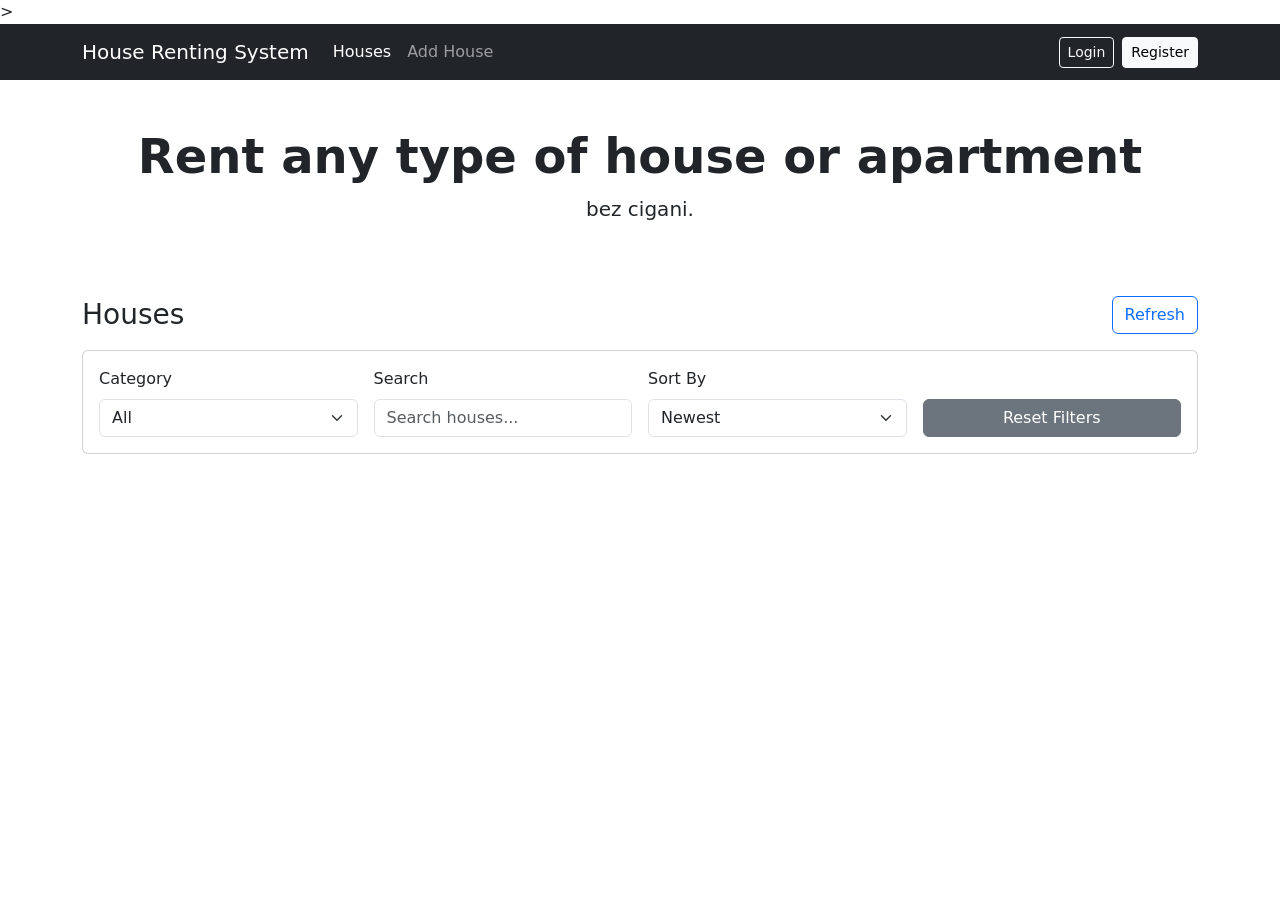
==== HouseRentingSystemApi/wwwroot/index.html @ 9e5b233e "Add project files." ====
<!DOCTYPE html>
<html lang="en">
<head>
    <meta charset="UTF-8">
    <meta name="viewport" content="width=device-width, initial-scale=1.0">
    <title>House Renting System</title>
    <link href="https://cdn.jsdelivr.net/npm/bootstrap@5.3.3/dist/css/bootstrap.min.css" rel="stylesheet">
    <link rel="stylesheet" href="/css/site.css">>
</head>
<body>
    <nav class="navbar navbar-expand-lg bg-dark navbar-dark sticky-top">
        <div class="container">
            <a class="navbar-brand" href="#">House Renting System</a>
            <button class="navbar-toggler" type="button" data-bs-toggle="collapse" data-bs-target="#mainNav">
                <span class="navbar-toggler-icon"></span>
            </button>
            <div class="collapse navbar-collapse" id="mainNav">
                <ul class="navbar-nav me-auto">
                    <li class="nav-item"><a class="nav-link active" href="#houses">Houses</a></li>
                    <li class="nav-item" id="addHouseNavItem"><a class="nav-link" href="#create" id="addHouseLink" onclick="openCreateSectionFromNav(event)">Add House</a></li>
                </ul>
                <div class="d-flex gap-2 align-items-center" id="guestActions">
                    <button class="btn btn-sm btn-outline-light" id="openLoginBtn">Login</button>
                    <button class="btn btn-sm btn-light" id="openRegisterBtn">Register</button>
                </div>
                <div class="d-flex gap-2 align-items-center d-none" id="userActions">
                    <span id="authState" class="badge text-bg-secondary">Guest</span>
                    <button class="btn btn-sm btn-outline-light" id="logoutBtn">Logout</button>
                </div>
            </div>
        </div>
    </nav>

    <header class="hero py-5">
        <div class="container text-center">
            <h1 class="display-5 fw-bold">Rent any type of house or apartment</h1>
            <p class="lead mb-0">bez cigani.</p>
        </div>
    </header>

    <main class="container py-4">
        <div id="messageBox" class="alert d-none mb-4" role="alert"></div>

        <section id="houses" class="mb-5">
            <div class="d-flex justify-content-between align-items-center mb-3">
                <h2 class="h3 mb-0">Houses</h2>
                <button class="btn btn-outline-primary" id="refreshBtn">Refresh</button>
            </div>

            <!-- Filters Section -->
            <div class="card mb-4">
                <div class="card-body">
                    <form class="row g-3">
                        <div class="col-12 col-md-3">
                            <label class="form-label" for="categoryFilter">Category</label>
                            <select class="form-select" id="categoryFilter">
                                <option value="">All</option>
                            </select>
                        </div>
                        <div class="col-12 col-md-3">
                            <label class="form-label" for="searchInput">Search</label>
                            <input type="text" class="form-control" id="searchInput" placeholder="Search houses...">
                        </div>
                        <div class="col-12 col-md-3">
                            <label class="form-label" for="sortingSelect">Sort By</label>
                            <select class="form-select" id="sortingSelect">
                                <option value="0">Newest</option>
                                <option value="1">Lowest price first</option>
                                <option value="2">Not rented first</option>
                            </select>
                        </div>
                        <div class="col-12 col-md-3 d-flex align-items-end">
                            <button type="reset" class="btn btn-secondary w-100" onclick="resetFilters()">Reset Filters</button>
                        </div>
                    </form>
                </div>
            </div>

            <div id="housesGrid" class="row g-4"></div>
        </section>

        <section id="create" class="d-none">
            <div class="card">
                <div class="card-body">
                    <h2 class="h4 mb-3">Add House (JWT required)</h2>
                    <div id="createAuthNote" class="alert alert-warning d-none">
                        You must be logged in to add houses.
                    </div>
                    <form id="createHouseForm" class="row g-3">
                        <div class="col-12 col-md-6">
                            <label class="form-label">Title</label>
                            <input type="text" class="form-control" id="houseTitle" required>
                        </div>
                        <div class="col-12 col-md-6">
                            <label class="form-label">Address</label>
                            <input type="text" class="form-control" id="houseAddress" required>
                        </div>
                        <div class="col-12">
                            <label class="form-label">Image Url</label>
                            <input type="url" class="form-control" id="houseImageUrl" required>
                        </div>
                        <div class="col-12">
                            <label class="form-label">Description</label>
                            <textarea class="form-control" id="houseDescription" rows="3" required></textarea>
                        </div>
                        <div class="col-12 col-md-6">
                            <label class="form-label">Price Per Month</label>
                            <input type="number" class="form-control" id="housePrice" min="0" step="0.01" required>
                        </div>
                        <div class="col-12 col-md-6">
                            <label class="form-label">Category</label>
                            <select id="houseCategory" class="form-select">
                                <option value="1">SingleBedroom</option>
                                <option value="2">DoubleBedroom</option>
                                <option value="3">SingleFamily</option>
                            </select>
                        </div>
                        <div class="col-12">
                            <button class="btn btn-dark" type="submit">Create House</button>
                        </div>
                    </form>
                </div>
            </div>
        </section>
    </main>

    <div class="modal fade" id="detailsModal" tabindex="-1" aria-hidden="true">
        <div class="modal-dialog modal-lg modal-dialog-centered">
            <div class="modal-content">
                <div class="modal-header">
                    <h5 class="modal-title">House Details</h5>
                    <button type="button" class="btn-close" data-bs-dismiss="modal" aria-label="Close"></button>
                </div>
                <div class="modal-body" id="detailsBody"></div>
            </div>
        </div>
    </div>

    <div class="modal fade" id="authModal" tabindex="-1" aria-hidden="true">
        <div class="modal-dialog modal-dialog-centered">
            <div class="modal-content">
                <div class="modal-header">
                    <h5 class="modal-title" id="authModalTitle">Login</h5>
                    <button type="button" class="btn-close" data-bs-dismiss="modal" aria-label="Close"></button>
                </div>
                <div class="modal-body">
                    <form id="loginForm" class="row g-3">
                        <div class="col-12">
                            <label class="form-label">Email</label>
                            <input type="email" class="form-control" id="loginEmail" required>
                        </div>
                        <div class="col-12">
                            <label class="form-label">Password</label>
                            <input type="password" class="form-control" id="loginPassword" required>
                        </div>
                        <div class="col-12">
                            <button class="btn btn-primary w-100" type="submit">Login</button>
                        </div>
                    </form>

                    <form id="registerForm" class="row g-3 d-none">
                        <div class="col-12">
                            <label class="form-label">Username</label>
                            <input type="text" class="form-control" id="registerUsername" required>
                        </div>
                        <div class="col-12">
                            <label class="form-label">Email</label>
                            <input type="email" class="form-control" id="registerEmail" required>
                        </div>
                        <div class="col-12">
                            <label class="form-label">Password</label>
                            <input type="password" class="form-control" id="registerPassword" required minlength="6">
                        </div>
                        <div class="col-12">
                            <button class="btn btn-success w-100" type="submit">Register</button>
                        </div>
                    </form>
                </div>
            </div>
        </div>
    </div>

    <script src="https://cdn.jsdelivr.net/npm/bootstrap@5.3.3/dist/js/bootstrap.bundle.min.js"></script>
    <script src="/js/app.js"></script>
</body>
</html>
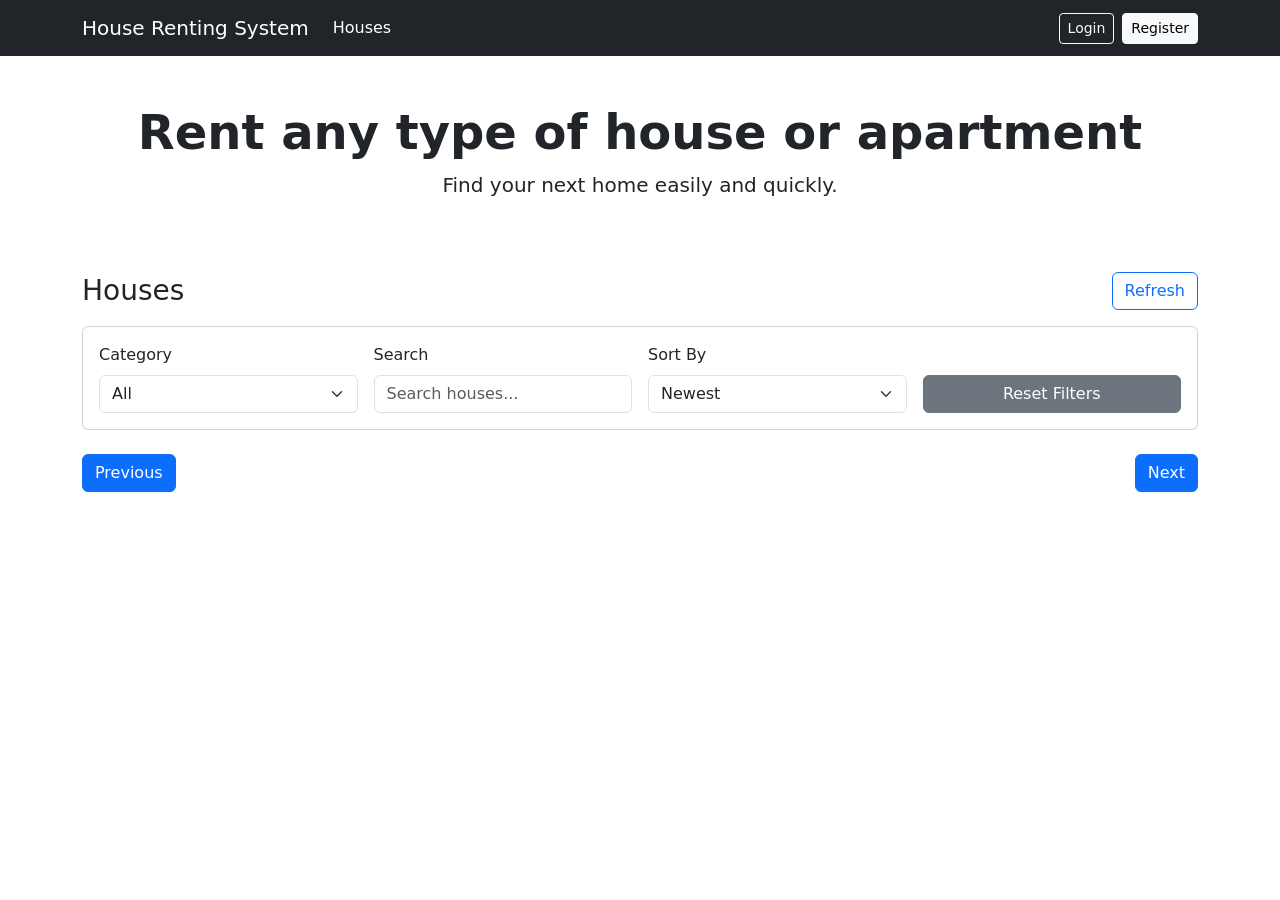
==== commit 8c037a6c: "kraen commit" ====
--- a/HouseRentingSystemApi/wwwroot/index.html
+++ b/HouseRentingSystemApi/wwwroot/index.html
@@ -4,25 +4,39 @@
     <meta charset="UTF-8">
     <meta name="viewport" content="width=device-width, initial-scale=1.0">
     <title>House Renting System</title>
+
     <link href="https://cdn.jsdelivr.net/npm/bootstrap@5.3.3/dist/css/bootstrap.min.css" rel="stylesheet">
-    <link rel="stylesheet" href="/css/site.css">>
+    <link rel="stylesheet" href="/css/site.css">
 </head>
 <body>
     <nav class="navbar navbar-expand-lg bg-dark navbar-dark sticky-top">
         <div class="container">
             <a class="navbar-brand" href="#">House Renting System</a>
+
             <button class="navbar-toggler" type="button" data-bs-toggle="collapse" data-bs-target="#mainNav">
                 <span class="navbar-toggler-icon"></span>
             </button>
+
             <div class="collapse navbar-collapse" id="mainNav">
                 <ul class="navbar-nav me-auto">
-                    <li class="nav-item"><a class="nav-link active" href="#houses">Houses</a></li>
-                    <li class="nav-item" id="addHouseNavItem"><a class="nav-link" href="#create" id="addHouseLink" onclick="openCreateSectionFromNav(event)">Add House</a></li>
+                    <li class="nav-item">
+                        <a class="nav-link active" href="#houses" id="housesLink">Houses</a>
+                    </li>
+
+                    <li class="nav-item d-none" id="myHousesNavItem">
+                        <a class="nav-link" href="#myHouses" id="myHousesLink">My Houses</a>
+                    </li>
+
+                    <li class="nav-item d-none" id="addHouseNavItem">
+                        <a class="nav-link" href="#create" id="addHouseLink">Add House</a>
+                    </li>
                 </ul>
+
                 <div class="d-flex gap-2 align-items-center" id="guestActions">
                     <button class="btn btn-sm btn-outline-light" id="openLoginBtn">Login</button>
                     <button class="btn btn-sm btn-light" id="openRegisterBtn">Register</button>
                 </div>
+
                 <div class="d-flex gap-2 align-items-center d-none" id="userActions">
                     <span id="authState" class="badge text-bg-secondary">Guest</span>
                     <button class="btn btn-sm btn-outline-light" id="logoutBtn">Logout</button>
@@ -34,7 +48,7 @@
     <header class="hero py-5">
         <div class="container text-center">
             <h1 class="display-5 fw-bold">Rent any type of house or apartment</h1>
-            <p class="lead mb-0">bez cigani.</p>
+            <p class="lead mb-0">Find your next home easily and quickly.</p>
         </div>
     </header>
 
@@ -47,20 +61,21 @@
                 <button class="btn btn-outline-primary" id="refreshBtn">Refresh</button>
             </div>
 
-            <!-- Filters Section -->
             <div class="card mb-4">
                 <div class="card-body">
-                    <form class="row g-3">
+                    <form class="row g-3" onsubmit="return false;">
                         <div class="col-12 col-md-3">
                             <label class="form-label" for="categoryFilter">Category</label>
                             <select class="form-select" id="categoryFilter">
                                 <option value="">All</option>
                             </select>
                         </div>
+
                         <div class="col-12 col-md-3">
                             <label class="form-label" for="searchInput">Search</label>
                             <input type="text" class="form-control" id="searchInput" placeholder="Search houses...">
                         </div>
+
                         <div class="col-12 col-md-3">
                             <label class="form-label" for="sortingSelect">Sort By</label>
                             <select class="form-select" id="sortingSelect">
@@ -69,52 +84,76 @@
                                 <option value="2">Not rented first</option>
                             </select>
                         </div>
+
                         <div class="col-12 col-md-3 d-flex align-items-end">
-                            <button type="reset" class="btn btn-secondary w-100" onclick="resetFilters()">Reset Filters</button>
+                            <button type="button" class="btn btn-secondary w-100" onclick="resetFilters()">Reset Filters</button>
                         </div>
                     </form>
                 </div>
             </div>
 
             <div id="housesGrid" class="row g-4"></div>
+
+            <div class="d-flex justify-content-between align-items-center mt-4">
+                <button class="btn btn-primary" id="previousPageBtn">Previous</button>
+                <span id="pageInfo" class="fw-semibold"></span>
+                <button class="btn btn-primary" id="nextPageBtn">Next</button>
+            </div>
+        </section>
+
+        <section id="myHouses" class="mb-5 d-none">
+            <div class="d-flex justify-content-between align-items-center mb-3">
+                <h2 class="h3 mb-0">My Houses</h2>
+                <button class="btn btn-outline-primary" id="refreshMyHousesBtn">Refresh</button>
+            </div>
+
+            <div id="myHousesGrid" class="row g-4"></div>
         </section>
 
         <section id="create" class="d-none">
             <div class="card">
                 <div class="card-body">
-                    <h2 class="h4 mb-3">Add House (JWT required)</h2>
+                    <h2 class="h4 mb-3">Add House</h2>
+
                     <div id="createAuthNote" class="alert alert-warning d-none">
                         You must be logged in to add houses.
                     </div>
+
                     <form id="createHouseForm" class="row g-3">
                         <div class="col-12 col-md-6">
-                            <label class="form-label">Title</label>
+                            <label class="form-label" for="houseTitle">Title</label>
                             <input type="text" class="form-control" id="houseTitle" required>
                         </div>
-                        <div class="col-12 col-md-6">
-                            <label class="form-label">Address</label>
+
+                        <div class="col-12 col-md-6">
+                            <label class="form-label" for="houseAddress">Address</label>
                             <input type="text" class="form-control" id="houseAddress" required>
                         </div>
-                        <div class="col-12">
-                            <label class="form-label">Image Url</label>
+
+                        <div class="col-12">
+                            <label class="form-label" for="houseImageUrl">Image Url</label>
                             <input type="url" class="form-control" id="houseImageUrl" required>
                         </div>
-                        <div class="col-12">
-                            <label class="form-label">Description</label>
+
+                        <div class="col-12">
+                            <label class="form-label" for="houseDescription">Description</label>
                             <textarea class="form-control" id="houseDescription" rows="3" required></textarea>
                         </div>
-                        <div class="col-12 col-md-6">
-                            <label class="form-label">Price Per Month</label>
+
+                        <div class="col-12 col-md-6">
+                            <label class="form-label" for="housePrice">Price Per Month</label>
                             <input type="number" class="form-control" id="housePrice" min="0" step="0.01" required>
                         </div>
-                        <div class="col-12 col-md-6">
-                            <label class="form-label">Category</label>
+
+                        <div class="col-12 col-md-6">
+                            <label class="form-label" for="houseCategory">Category</label>
                             <select id="houseCategory" class="form-select">
-                                <option value="1">SingleBedroom</option>
-                                <option value="2">DoubleBedroom</option>
-                                <option value="3">SingleFamily</option>
+                                <option value="1">Cottage</option>
+                                <option value="2">Single-Family</option>
+                                <option value="3">Duplex</option>
                             </select>
                         </div>
+
                         <div class="col-12">
                             <button class="btn btn-dark" type="submit">Create House</button>
                         </div>
@@ -131,6 +170,7 @@
                     <h5 class="modal-title">House Details</h5>
                     <button type="button" class="btn-close" data-bs-dismiss="modal" aria-label="Close"></button>
                 </div>
+
                 <div class="modal-body" id="detailsBody"></div>
             </div>
         </div>
@@ -143,16 +183,19 @@
                     <h5 class="modal-title" id="authModalTitle">Login</h5>
                     <button type="button" class="btn-close" data-bs-dismiss="modal" aria-label="Close"></button>
                 </div>
+
                 <div class="modal-body">
                     <form id="loginForm" class="row g-3">
                         <div class="col-12">
-                            <label class="form-label">Email</label>
+                            <label class="form-label" for="loginEmail">Email</label>
                             <input type="email" class="form-control" id="loginEmail" required>
                         </div>
-                        <div class="col-12">
-                            <label class="form-label">Password</label>
+
+                        <div class="col-12">
+                            <label class="form-label" for="loginPassword">Password</label>
                             <input type="password" class="form-control" id="loginPassword" required>
                         </div>
+
                         <div class="col-12">
                             <button class="btn btn-primary w-100" type="submit">Login</button>
                         </div>
@@ -160,17 +203,20 @@
 
                     <form id="registerForm" class="row g-3 d-none">
                         <div class="col-12">
-                            <label class="form-label">Username</label>
+                            <label class="form-label" for="registerUsername">Username</label>
                             <input type="text" class="form-control" id="registerUsername" required>
                         </div>
-                        <div class="col-12">
-                            <label class="form-label">Email</label>
+
+                        <div class="col-12">
+                            <label class="form-label" for="registerEmail">Email</label>
                             <input type="email" class="form-control" id="registerEmail" required>
                         </div>
-                        <div class="col-12">
-                            <label class="form-label">Password</label>
+
+                        <div class="col-12">
+                            <label class="form-label" for="registerPassword">Password</label>
                             <input type="password" class="form-control" id="registerPassword" required minlength="6">
                         </div>
+
                         <div class="col-12">
                             <button class="btn btn-success w-100" type="submit">Register</button>
                         </div>
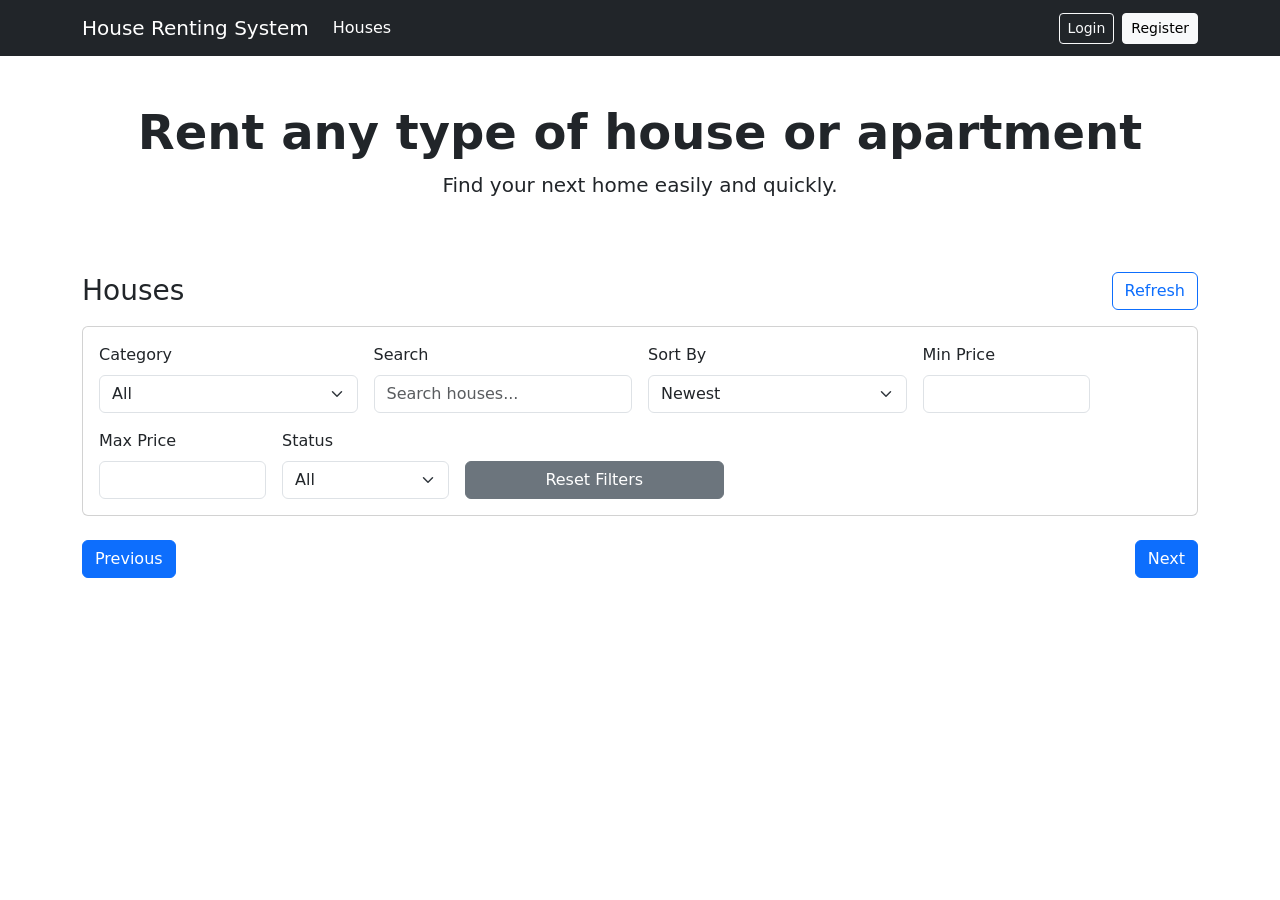
==== commit 194e4fc0: "аре бе защо не бачка" ====
--- a/HouseRentingSystemApi/wwwroot/index.html
+++ b/HouseRentingSystemApi/wwwroot/index.html
@@ -85,6 +85,25 @@
                             </select>
                         </div>
 
+                        <div class="col-12 col-md-2">
+                            <label class="form-label" for="minPriceInput">Min Price</label>
+                            <input type="number" class="form-control" id="minPriceInput" min="0" max="2000" step="0.01">
+                        </div>
+
+                        <div class="col-12 col-md-2">
+                            <label class="form-label" for="maxPriceInput">Max Price</label>
+                            <input type="number" class="form-control" id="maxPriceInput" min="0" max="2000" step="0.01">
+                        </div>
+
+                        <div class="col-12 col-md-2">
+                            <label class="form-label" for="rentalStatusSelect">Status</label>
+                            <select class="form-select" id="rentalStatusSelect">
+                                <option value="">All</option>
+                                <option value="false">Not rented</option>
+                                <option value="true">Rented</option>
+                            </select>
+                        </div>
+
                         <div class="col-12 col-md-3 d-flex align-items-end">
                             <button type="button" class="btn btn-secondary w-100" onclick="resetFilters()">Reset Filters</button>
                         </div>
@@ -122,12 +141,12 @@
                     <form id="createHouseForm" class="row g-3">
                         <div class="col-12 col-md-6">
                             <label class="form-label" for="houseTitle">Title</label>
-                            <input type="text" class="form-control" id="houseTitle" required>
+                            <input type="text" class="form-control" id="houseTitle" minlength="10" maxlength="50" required>
                         </div>
 
                         <div class="col-12 col-md-6">
                             <label class="form-label" for="houseAddress">Address</label>
-                            <input type="text" class="form-control" id="houseAddress" required>
+                            <input type="text" class="form-control" id="houseAddress" minlength="30" maxlength="150" required>
                         </div>
 
                         <div class="col-12">
@@ -137,12 +156,12 @@
 
                         <div class="col-12">
                             <label class="form-label" for="houseDescription">Description</label>
-                            <textarea class="form-control" id="houseDescription" rows="3" required></textarea>
+                            <textarea class="form-control" id="houseDescription" rows="3" minlength="50" maxlength="500" required></textarea>
                         </div>
 
                         <div class="col-12 col-md-6">
                             <label class="form-label" for="housePrice">Price Per Month</label>
-                            <input type="number" class="form-control" id="housePrice" min="0" step="0.01" required>
+                            <input type="number" class="form-control" id="housePrice" min="0" max="2000" step="0.01" required>
                         </div>
 
                         <div class="col-12 col-md-6">
